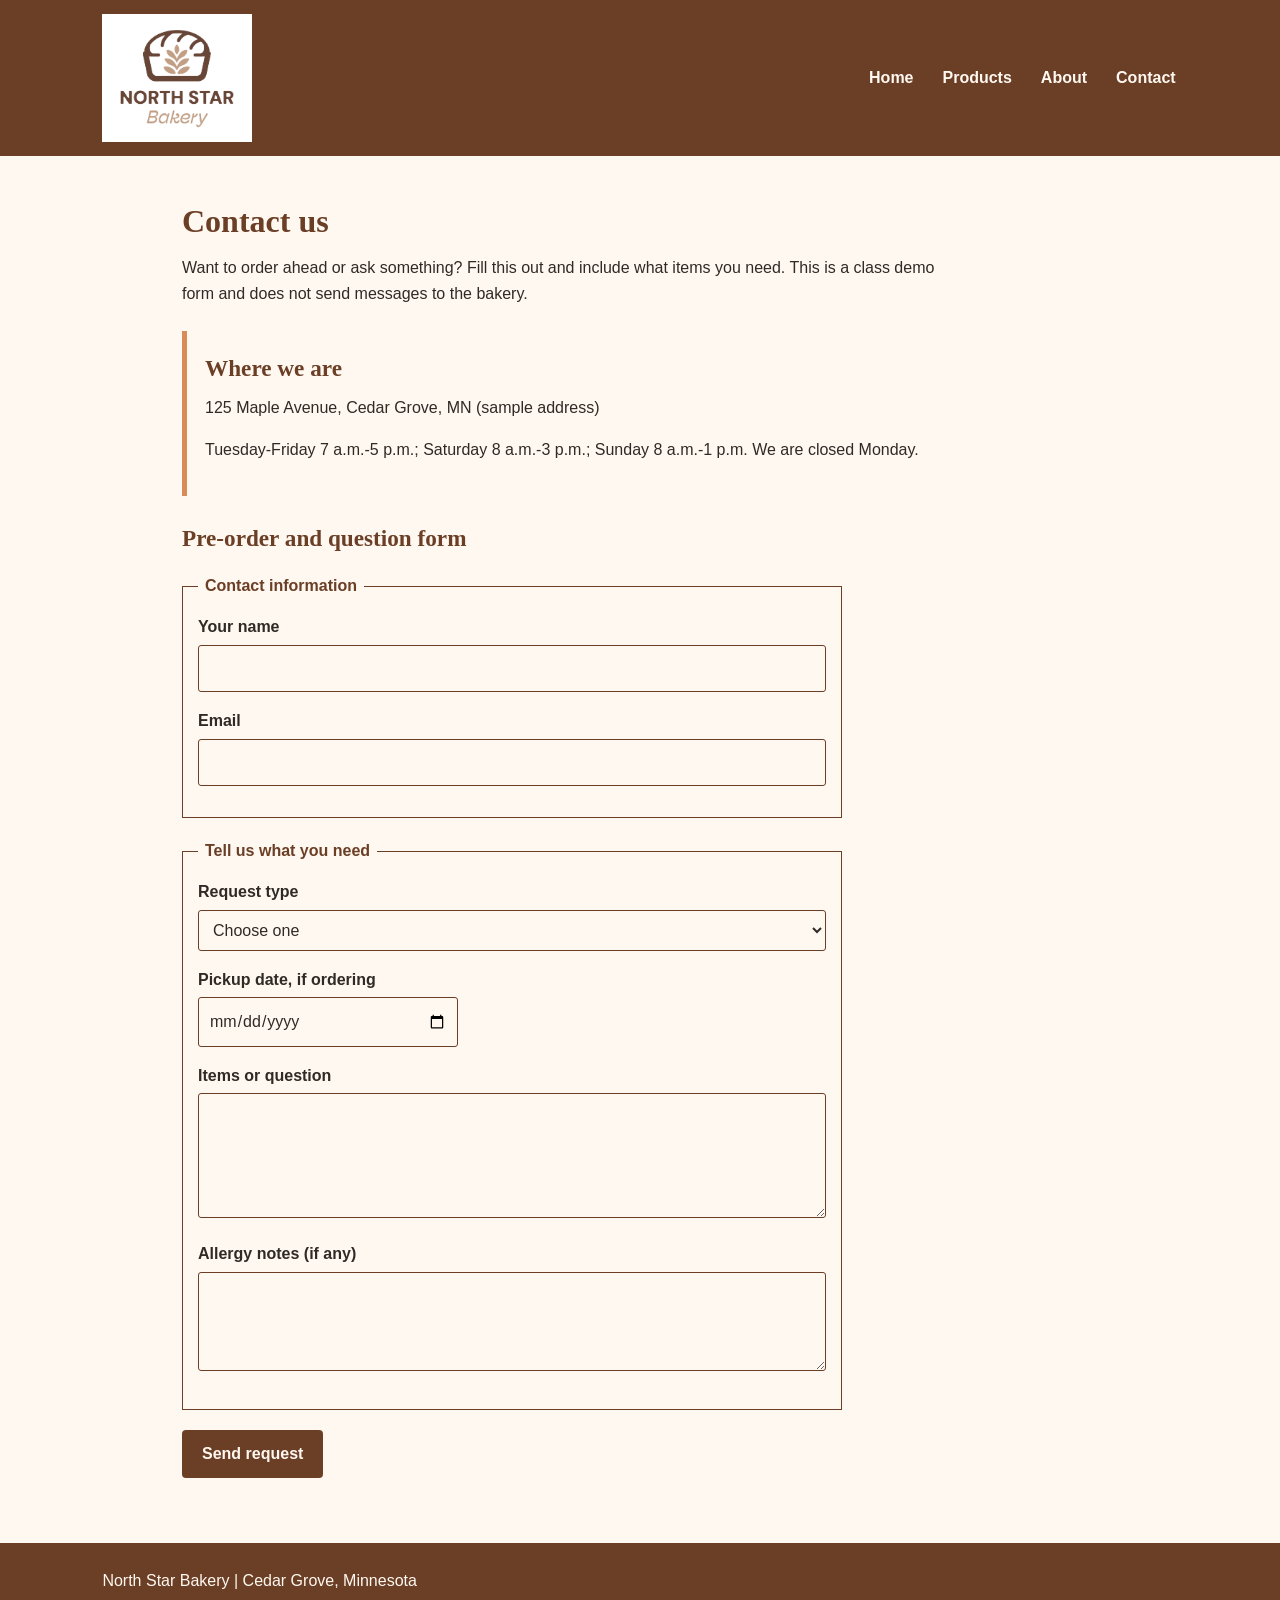
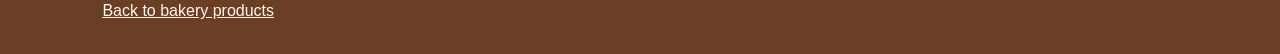
==== contact.html @ 7afd9faf "Added bakery website files." ====
<!DOCTYPE html>
<html lang="en">
<head>
 <meta charset="UTF-8">
 <title>Contact North Star Bakery</title>
 <meta name="viewport" content="width=device-width, initial-scale=1.0">
  <link rel="stylesheet" href="style.css">
</head>
<body>
<header class="site-header">
 <img src="bakery-logo_c.png" alt="North Star Bakery logo with a bread design" width="160">
 <nav aria-label="Main navigation">
  <ul>
   <li><a href="index.html">Home</a></li>
   <li><a href="products.html">Products</a></li>
   <li><a href="about.html">About</a></li>
   <li><a href="contact.html">Contact</a></li>
  </ul>
 </nav>
</header>
<main class="site-content">
<h1>Contact us</h1>
<p>Want to order ahead or ask something? Fill this out and include what
items you need. This is a class demo form and does not send messages to the bakery.</p>

<section class="hours-box">
  <h2>Where we are</h2>
  <p>125 Maple Avenue, Cedar Grove, MN (sample address)</p>
  <p>Tuesday-Friday 7 a.m.-5 p.m.; Saturday 8 a.m.-3 p.m.;
  Sunday 8 a.m.-1 p.m. We are closed Monday.</p>
</section>

<h2>Pre-order and question form</h2>
<form method="post" action="#">
 <fieldset>
   <legend>Contact information</legend>
   <p><label for="customer-name">Your name</label>
   <input id="customer-name" name="customer_name" type="text" minlength="2" required></p>

   <p><label for="customer-email">Email</label>
   <input required type="email" name="customer_email" id="customer-email"></p>
 </fieldset>

 <fieldset>
  <legend>Tell us what you need</legend>
  <p><label for="kind">Request type</label>
   <select name="request_type" id="kind" required>
      <option value="">Choose one</option>
      <option value="preorder">Pre-order</option>
      <option value="question">General question</option>
   </select></p>

  <p><label for="date">Pickup date, if ordering</label>
  <input id="date" name="pickup_date" type="date"></p>

  <p><label for="order-details">Items or question</label>
  <textarea name="details" id="order-details" rows="4" required></textarea></p>

  <p><label for="allergy-info">Allergy notes (if any)</label>
  <textarea rows="3" id="allergy-info" name="allergies"></textarea></p>
 </fieldset>
 <button type="submit">Send request</button>
</form>
</main>
<footer>
 <p>North Star Bakery | Cedar Grove, Minnesota</p>
 <p><a href="products.html">Back to bakery products</a></p>
</footer>
</body>
</html>
---- style.css ----
/* North Star Bakery - Touchstone 3 */
/* Kept the layout pretty simple so it works on phones too. */

* { box-sizing: border-box; }

body {
  margin: 0;
  color: #2F2A26;
  background: #FFF8F0;
  font-family: Arial, sans-serif;
  line-height: 1.6;
}

h1, h2, h3 {
  font-family: Georgia, serif;
  color: #6B3E26;
  line-height: 1.25;
}

h1 { font-size: 2rem; margin: 0 0 14px; }
h2 { font-size: 1.45rem; margin: 5px 0 12px; }
p { margin-top: 0; }

a { color: #6B3E26; }
a:hover { text-decoration: none; }
a:focus-visible, button:focus-visible, input:focus-visible,
select:focus-visible, textarea:focus-visible {
  outline: 3px solid #D88C5A;
  outline-offset: 3px;
}

.site-header {
  background: #6B3E26;
  padding: 16px 18px;
}
.site-header img {
  display: block;
  width: 130px;
  height: auto;
  margin-bottom: 10px;
}
nav ul {
  display: flex;
  flex-wrap: wrap;
  gap: 8px 18px;
  padding: 0;
  margin: 0;
  list-style: none;
}
nav a {
  color: #FFF8F0;
  font-weight: bold;
  text-decoration: none;
  display: inline-block;
  padding: 6px 2px;
}
nav a:hover { text-decoration: underline; }

.site-content {
  max-width: 980px;
  margin: 0 auto;
  padding: 28px 18px 45px;
}
.site-content > p { max-width: 760px; }
section { margin: 28px 0; }

img { max-width: 100%; height: auto; }
.storefront { display: block; border-radius: 6px; }

.hours-box, .audio-box {
  padding: 18px;
  background: #FFF8F0;
  border-left: 5px solid #D88C5A;
  margin-top: 25px;
}

.feature {
  background: #D88C5A;
  padding: 20px;
  border-radius: 6px;
}
.feature h2 { margin-top: 0; }
.feature-inside { display: flex; flex-direction: column; gap: 12px; }
.feature-inside p { flex: 1; }
.feature picture { flex: 1; }
.feature img { width: 100%; display: block; border-radius: 5px; }
.main-link {
  display: inline-block;
  padding: 9px 14px;
  background: #6B3E26;
  color: #FFF8F0;
  border-radius: 4px;
  text-decoration: none;
}

.bread-photos {
  display: flex;
  flex-direction: column;
  gap: 16px;
  align-items: flex-start;
}
.bread-photos > img, .bread-photos figure { width: 100%; margin: 0; }
.bread-photos figure img { display: block; }
figcaption { font-size: .95rem; margin-top: 8px; }

form { max-width: 660px; }
fieldset { border: 1px solid #6B3E26; padding: 15px; margin: 20px 0; }
legend { font-weight: bold; color: #6B3E26; padding: 0 7px; }
label { display: block; margin-bottom: 5px; font-weight: bold; }
input, select, textarea {
  width: 100%;
  padding: 10px;
  font: inherit;
  color: #2F2A26;
  border: 1px solid #6B3E26;
  border-radius: 3px;
  background: #FFF8F0;
}
input[type="date"] { max-width: 260px; }
textarea { resize: vertical; }
button {
  font: inherit;
  font-weight: bold;
  border: 0;
  background: #6B3E26;
  color: #FFF8F0;
  padding: 11px 20px;
  border-radius: 4px;
  cursor: pointer;
}
button:hover { background: #2F2A26; }
audio { max-width: 100%; }

footer {
  color: #FFF8F0;
  background: #6B3E26;
  padding: 20px 18px;
}
footer p { margin: 0 0 5px; }
footer a { color: #FFF8F0; }

@media (min-width: 700px) {
  .site-header { display: flex; align-items: center; justify-content: space-between; padding: 14px 8%; }
  .site-header img { margin-bottom: 0; width: 150px; }
  nav ul { gap: 25px; }
  .site-content { padding: 45px 32px 65px; }
  .feature-inside { flex-direction: row; align-items: center; gap: 25px; }
  .bread-photos { flex-direction: row; align-items: flex-start; }
  .bread-photos > img, .bread-photos figure { flex: 1; min-width: 0; }
  footer { padding: 25px 8%; }
}
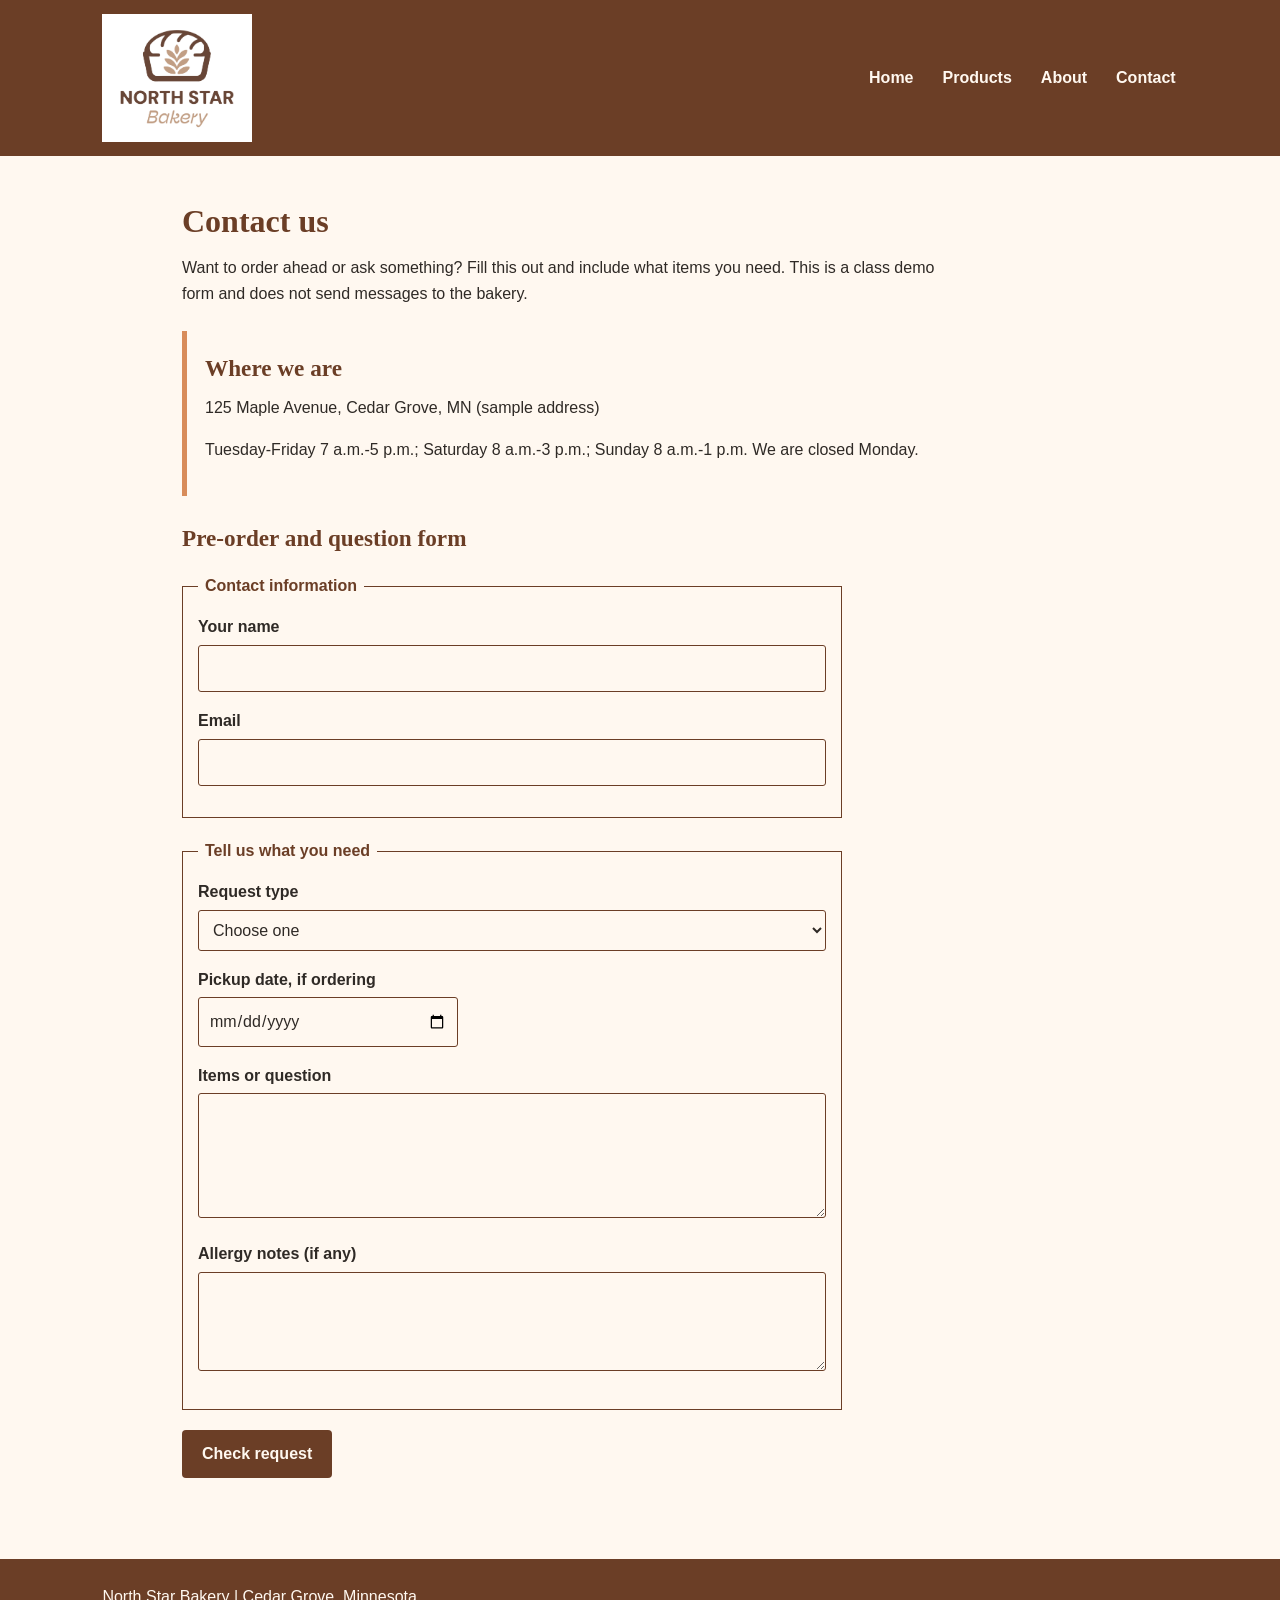
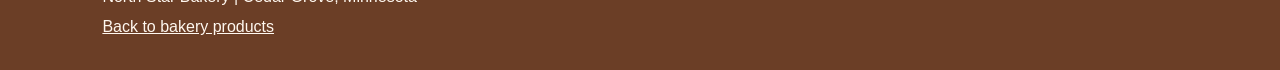
==== commit d8f6f541: "Touchstone 4 JS integration." ====
--- a/contact.html
+++ b/contact.html
@@ -5,6 +5,7 @@
  <title>Contact North Star Bakery</title>
  <meta name="viewport" content="width=device-width, initial-scale=1.0">
   <link rel="stylesheet" href="style.css">
+  <script src="script.js" defer></script>
 </head>
 <body>
 <header class="site-header">
@@ -31,14 +32,17 @@
 </section>
 
 <h2>Pre-order and question form</h2>
-<form method="post" action="#">
+<p id="saved-on-form" aria-live="polite"></p>
+<form id="request-form" method="post" action="#" novalidate>
  <fieldset>
    <legend>Contact information</legend>
    <p><label for="customer-name">Your name</label>
-   <input id="customer-name" name="customer_name" type="text" minlength="2" required></p>
+   <input id="customer-name" name="customer_name" type="text" minlength="2" required aria-describedby="customer-name-error">
+   <small id="customer-name-error" class="error" aria-live="polite"></small></p>
 
    <p><label for="customer-email">Email</label>
-   <input required type="email" name="customer_email" id="customer-email"></p>
+   <input required type="email" name="customer_email" id="customer-email" aria-describedby="customer-email-error">
+   <small id="customer-email-error" class="error" aria-live="polite"></small></p>
  </fieldset>
 
  <fieldset>
@@ -48,18 +52,22 @@
       <option value="">Choose one</option>
       <option value="preorder">Pre-order</option>
       <option value="question">General question</option>
-   </select></p>
+   </select>
+   <small id="kind-error" class="error" aria-live="polite"></small></p>
 
   <p><label for="date">Pickup date, if ordering</label>
-  <input id="date" name="pickup_date" type="date"></p>
+  <input id="date" name="pickup_date" type="date" aria-describedby="date-error">
+  <small id="date-error" class="error" aria-live="polite"></small></p>
 
   <p><label for="order-details">Items or question</label>
-  <textarea name="details" id="order-details" rows="4" required></textarea></p>
+  <textarea name="details" id="order-details" rows="4" required aria-describedby="order-details-error"></textarea>
+  <small id="order-details-error" class="error" aria-live="polite"></small></p>
 
   <p><label for="allergy-info">Allergy notes (if any)</label>
   <textarea rows="3" id="allergy-info" name="allergies"></textarea></p>
  </fieldset>
- <button type="submit">Send request</button>
+ <button type="submit">Check request</button>
+ <p id="form-result" role="status" aria-live="polite"></p>
 </form>
 </main>
 <footer>
--- a/style.css
+++ b/style.css
@@ -149,3 +149,23 @@
   .bread-photos > img, .bread-photos figure { flex: 1; min-width: 0; }
   footer { padding: 25px 8%; }
 }
+
+
+/* Added for Touchstone 4: the saved bakery pick and form notes */
+.pick-box {
+  padding: 18px;
+  border-left: 5px solid #D88C5A;
+  background: #FFF8F0;
+}
+.pick-box h2 { margin-top: 0; }
+#saved-pick, #saved-on-form { font-weight: bold; }
+.clear-button { background: #2F2A26; }
+.error {
+  display: block;
+  color: #6B3E26;
+  font-weight: bold;
+  margin-top: 5px;
+}
+.error:not(:empty) { padding: 3px 0 3px 9px; border-left: 3px solid #D88C5A; }
+[aria-invalid="true"] { border: 2px solid #6B3E26; }
+#form-result { font-weight: bold; margin-top: 12px; }
